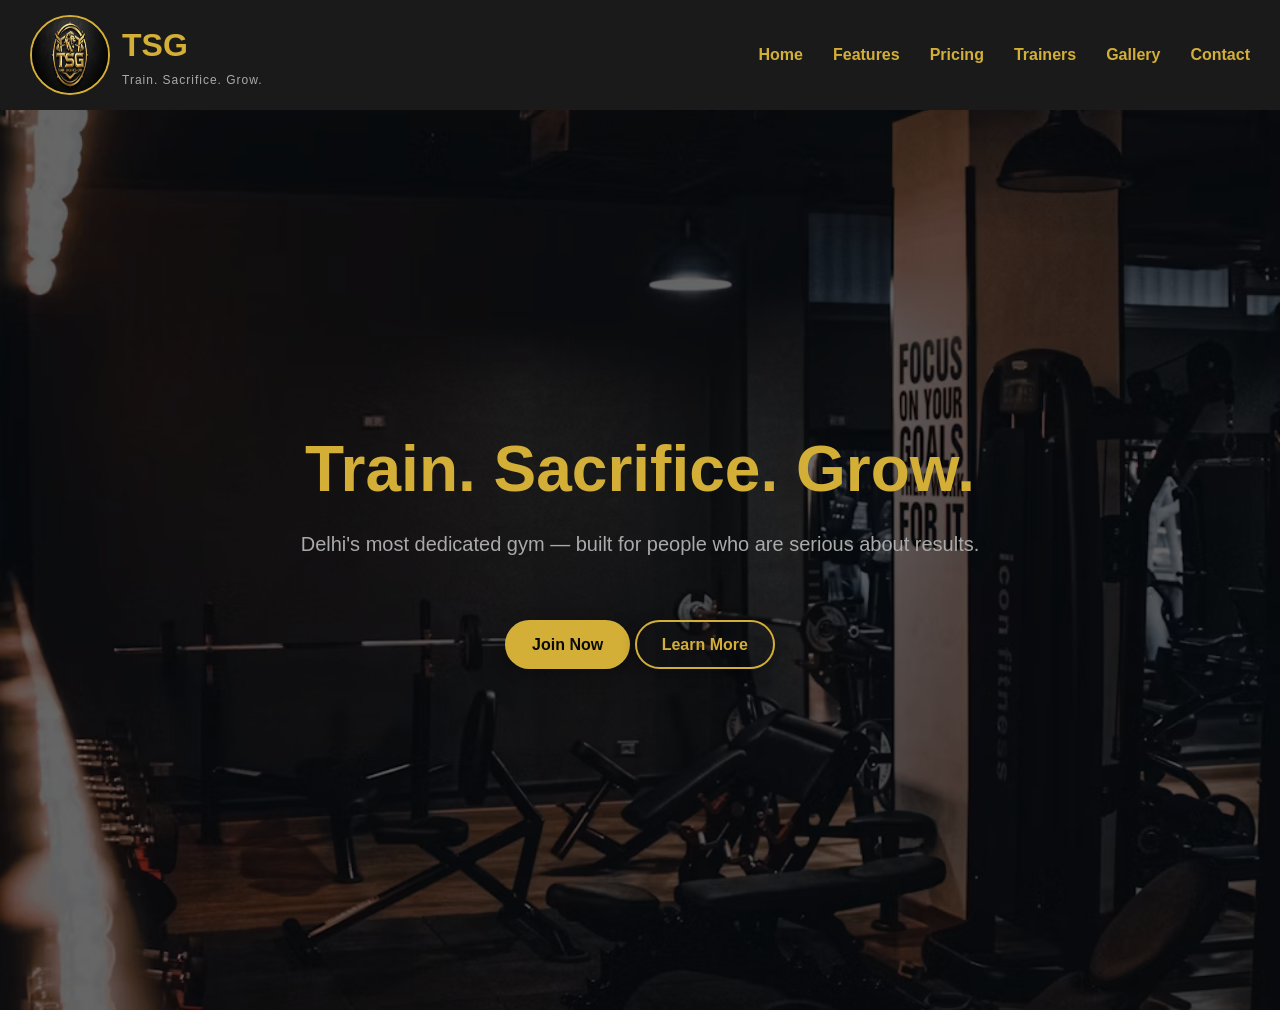
==== index.html @ f463c1ba "Start of TSG Gym project" ====
<!DOCTYPE html>
<html lang="en">
    <head>
        <meta charset="UTF-8">
        <meta name="viewport" content="width=device-width,initial-scale=1.0">
        <title>TSG Gym</title>
        <link rel="stylesheet" href="style.css">
    </head>
    <body>
     <header>
      <div class="header-container">
       <div class="logo">
       <img src="images/logo.png" alt="TSG Logo">
       <div class="logo-text">
         <h1>TSG</h1>
         <span>Train. Sacrifice. Grow.</span>
       </div>
      </div>
        <nav>
             <a href="#">Home</a>
             <a href="#features">Features</a>
             <a href="#pricing">Pricing</a>
             <a href="#trainers">Trainers</a>
             <a href="#gallery">Gallery</a>
             <a href="#contact">Contact</a>
        </nav>
        </div>
     </header>
     <main>
        <section id="home" class="hero">
            <div class="hero-content">
                <h2>Train. Sacrifice. Grow.</h2>
                <P>Delhi's most dedicated gym — built for people who are serious about results.</P>
                <div class="hero-button">
                    <a class="btn btn-primary" href="#pricing">Join Now</a>
                    <a class="btn btn-secondary" href="features">Learn More</a>
                </div>
            </div>
        </section>
     </main>
    </body>
</html>
---- style.css ----
*{
    margin: 0;
    padding: 0;
    box-sizing: border-box;
}
:root {
    --primary: #D4AF37;
    --primary-hover: #B8960C;
    --dark: #0A0A0A;
    --dark-secondary: #1A1A1A;
    --dark-card: #222222;
    --text-light: #FFFFFF;
    --text-muted: #AAAAAA;
    --shadow: 0 4px 15px rgba(0,0,0,0.3);
}
body{
    background-color: var(--dark);
    color: var(--text-light);
    font-family: Arial,sans-serif;
    line-height: 1.6;
}
header{
    position: sticky;
    top: 0;
    z-index: 1000;
    background-color: var(--dark-secondary);
}
.header-container{
    display: flex;
    justify-content: space-between ;
    align-items: center;
    padding: 15px 30px;
}
nav{
    display: flex;
    gap: 30px;
}
nav a{
    text-decoration: none;
    font-weight: bold;
    font-size: 16px;
    color: var(--primary);
}
nav a:hover {
    color: var(--primary-hover);
}
.logo{
 display: flex;
 flex-direction: row;
 align-items: center;
 gap: 12px;
}
.logo-text {
    display: flex;
    flex-direction: column;
}
.logo img {  
 width: 80px;
 height: 80px;
 border-radius: 50%;
 border: 2px solid var(--primary);
}
.logo h1{
 color:var(--primary);
 font-size: 32px;
}
.logo span{
 color: var(--text-muted);
 font-size: 12px;
 letter-spacing: 1px;
 white-space: nowrap;
}
.hero {
    background-image: url('images/darrk-gym.avif');
    background-size: cover;
    background-position: center;
    min-height: 100vh;
}
.hero {
    position: relative;
    display: flex;
    align-items: center;
    justify-content: center;
}

.hero::before {
    content: '';
    position: absolute;
    top: 0;
    left: 0;
    width: 100%;
    height: 100%;
    background-color: rgba(0, 0, 0, 0.6);
}
.hero-content {
    position: relative;
    z-index: 1;
    text-align: center;
    max-width: 800px;
    padding: 20px;
}
.hero-content h2 {
    font-size: 64px;
    color: var(--primary);
    line-height: 1.2;
    margin-bottom: 20px;
}

.hero-content p {
    font-size: 20px;
    color: var(--text-muted);
    margin-bottom: 40px;
}
.hero-buttons {
    display: flex;
    justify-content: center;
    gap: 20px;
}
.btn{
 padding:10px 25px;
 font-size: 16px;
 border-radius: 50px;
 font-weight: bold;
 text-decoration: none;
 display: inline-block;
 margin:20px auto;
 cursor: pointer;
 transition: background-color .3s, transform .3s;
 box-shadow: var(--shadow);
}
.btn-primary{
    background-color: var(--primary);
    color: var(--dark);
    border: 2px solid transparent;
}
.btn-secondary{
    background: transparent;
    border:2px solid var(--primary);
    color: var(--primary);
}
.btn:hover{
  background-color: var(--primary-hover);
  transform: translateY(-5px) scale(1.02);  
}
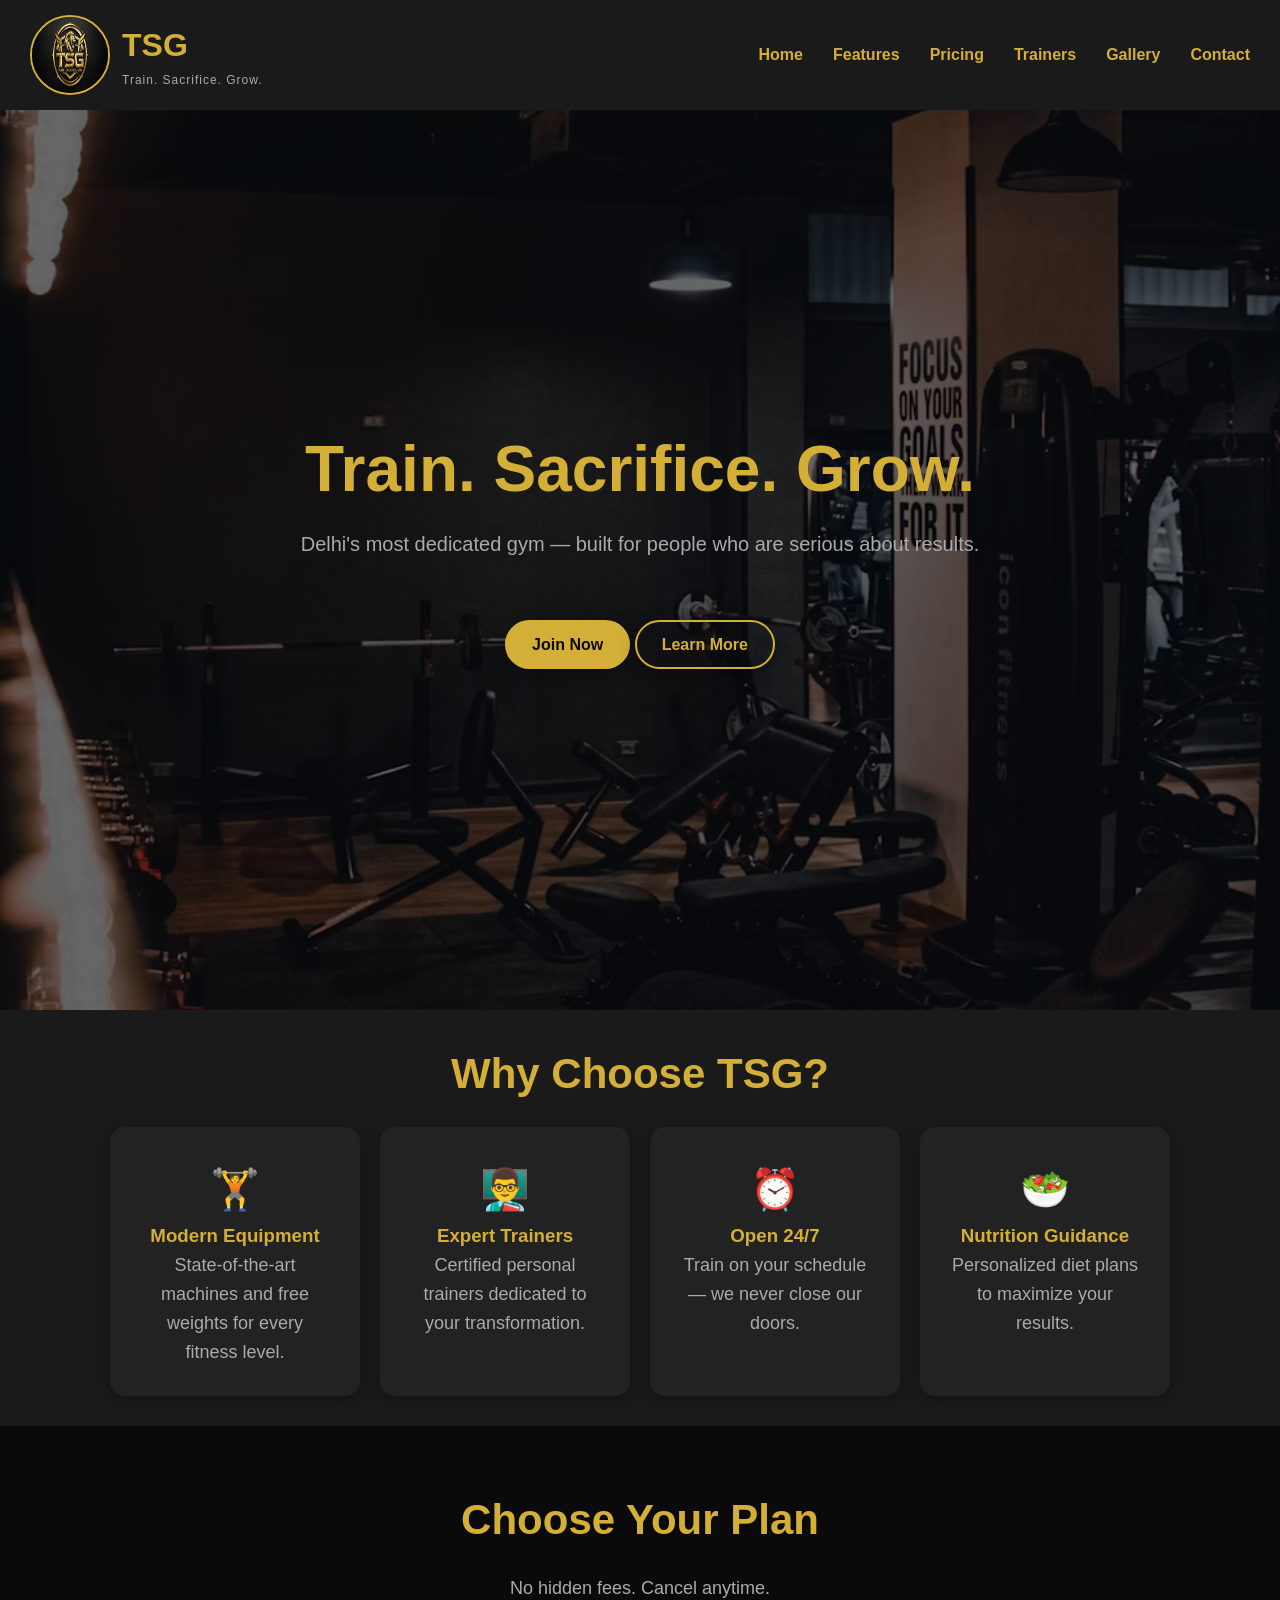
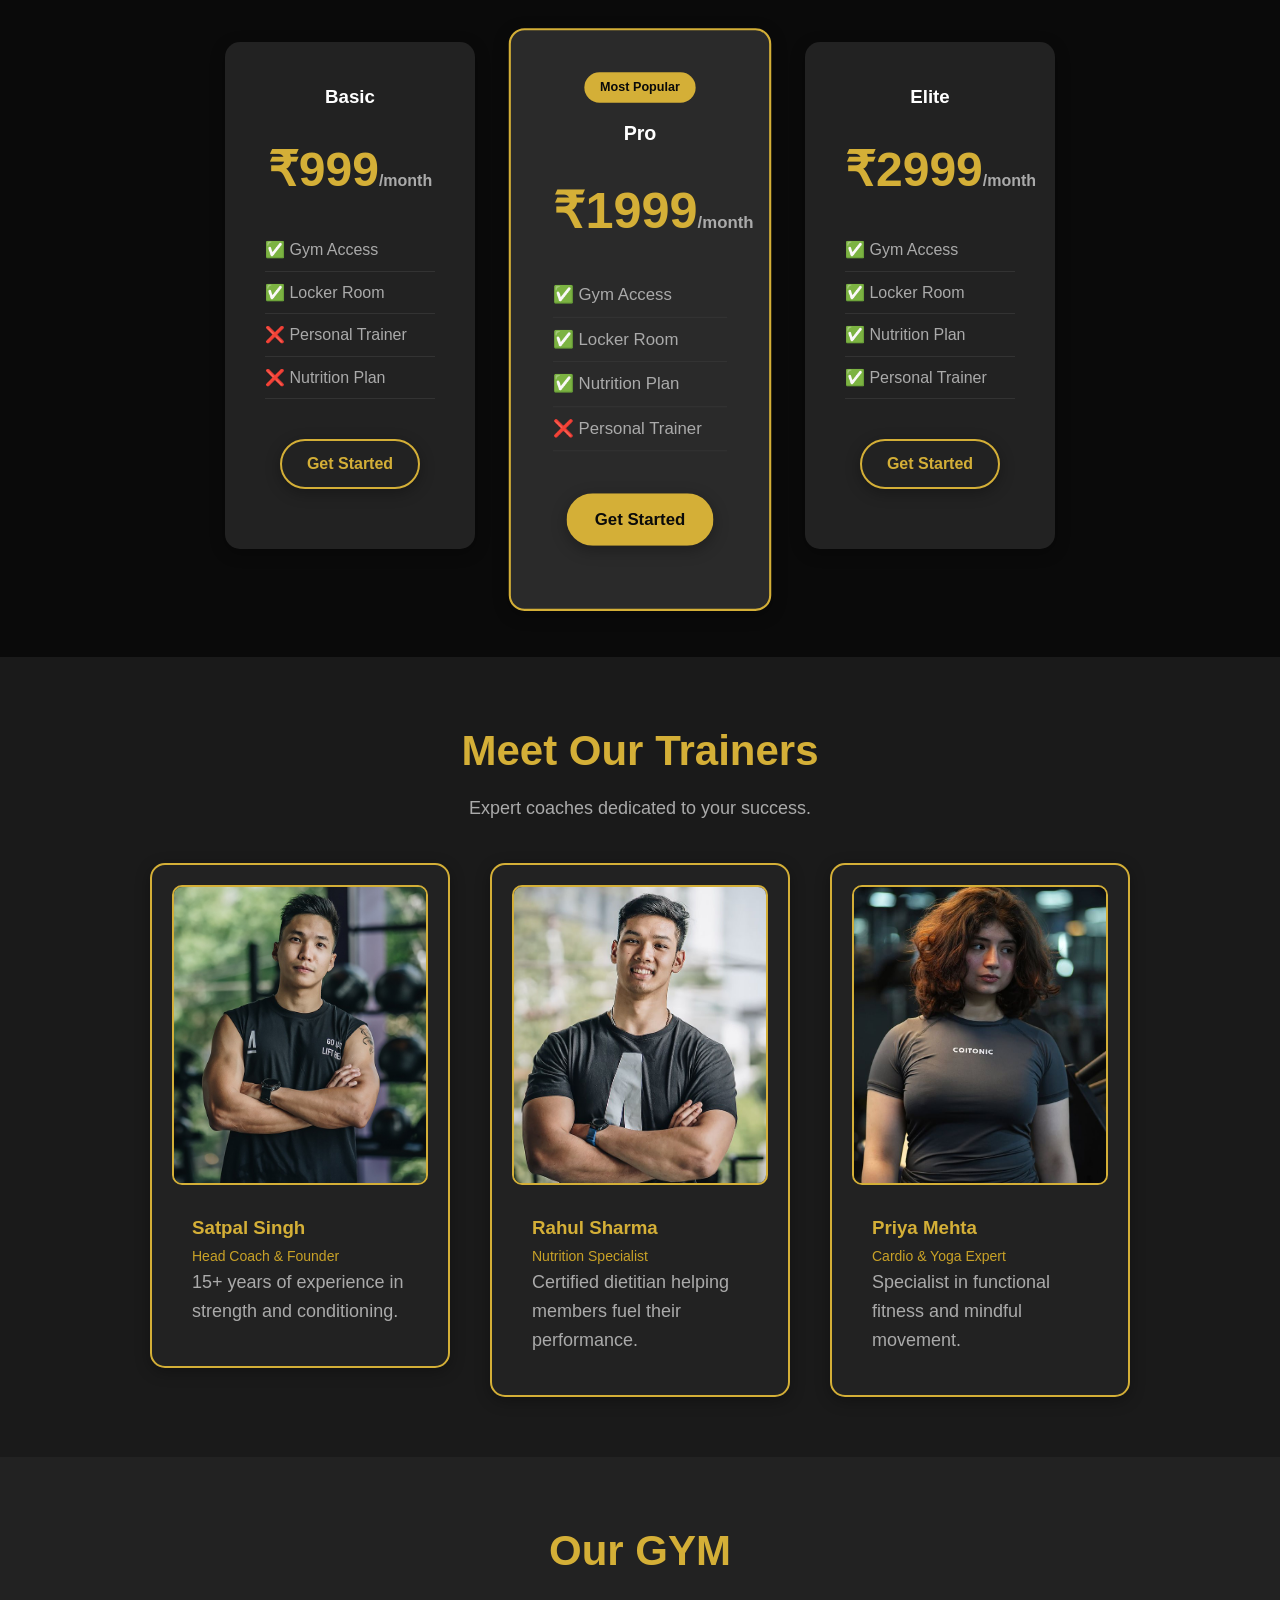
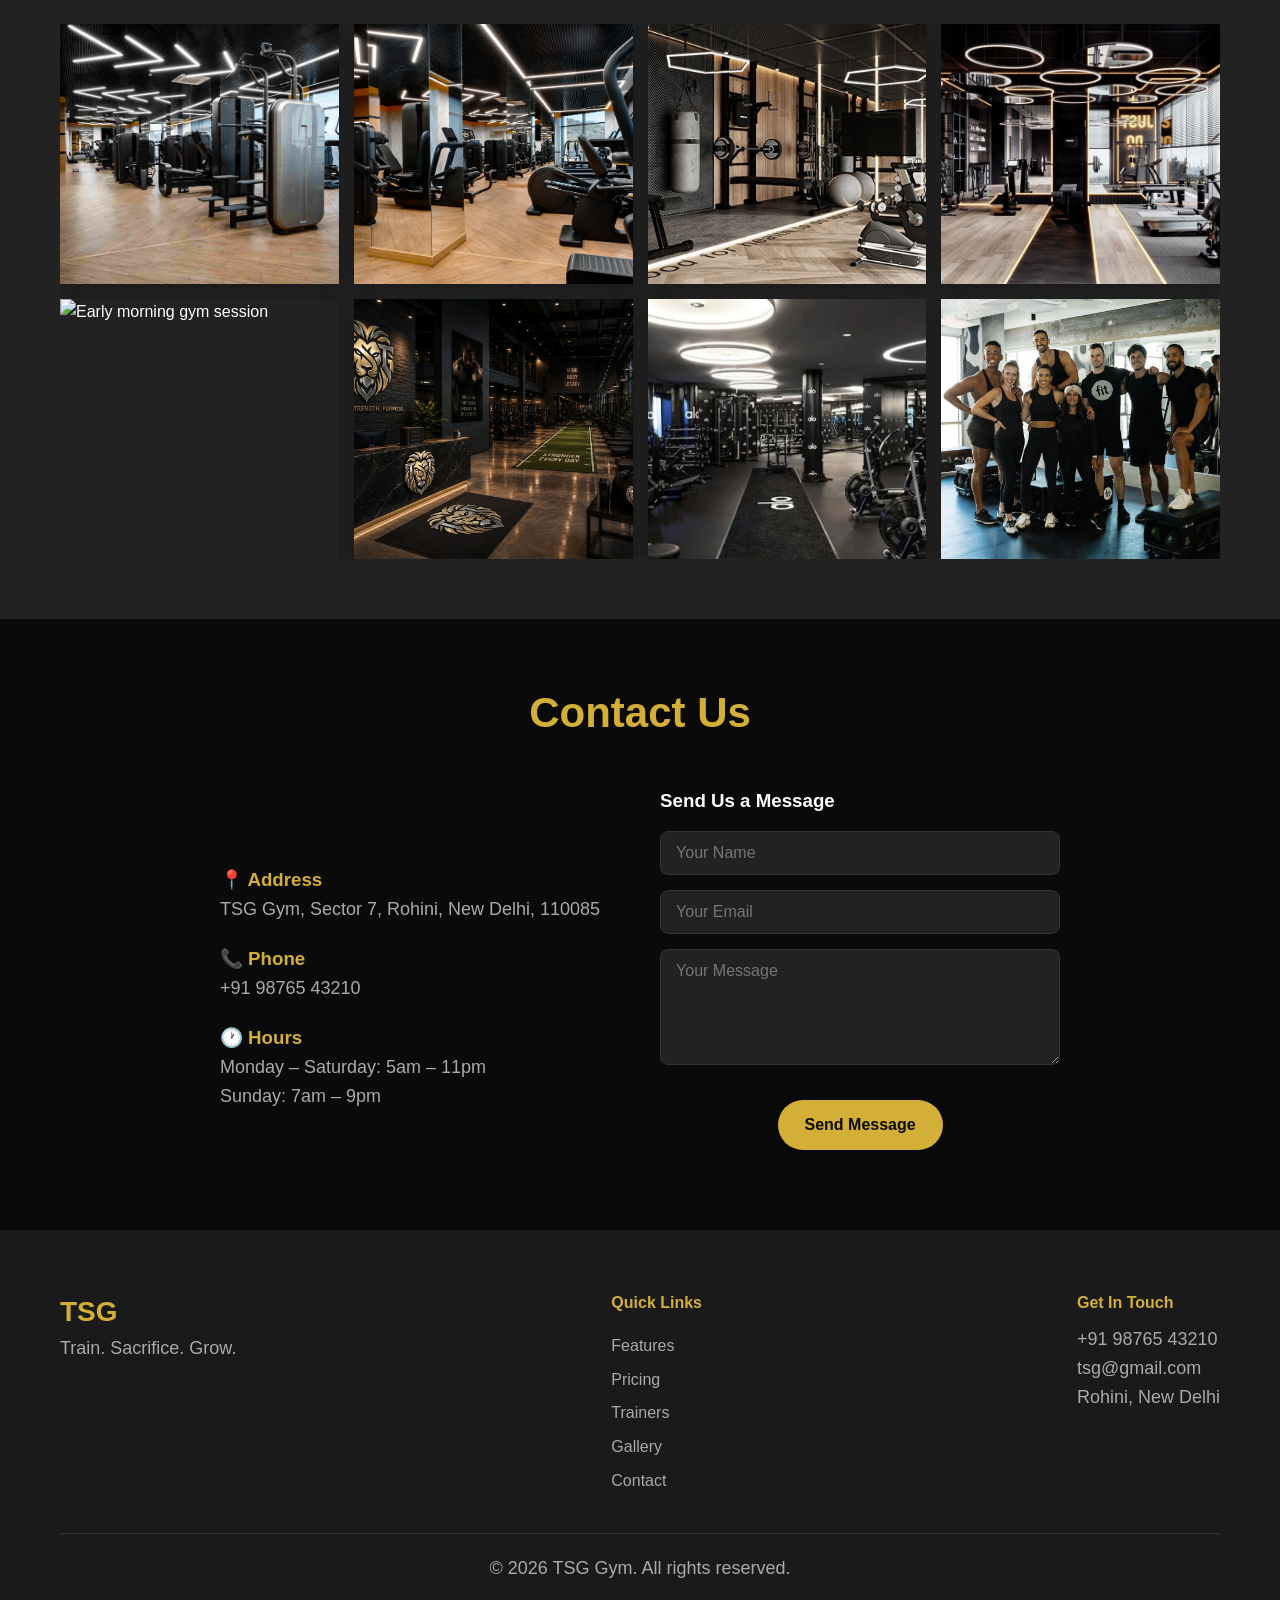
==== commit e673da24: "Completed Basic Gym" ====
--- a/index.html
+++ b/index.html
@@ -37,6 +37,186 @@
                 </div>
             </div>
         </section>
+        <section id="features">
+         <div class="features-container">
+          <h2>Why Choose TSG?</h2>
+          <div class="features-grid">
+           <div class="features-card">
+            <div class="features-icon">🏋️</div>
+             <h3>Modern Equipment</h3>
+             <p>State-of-the-art machines and free weights for every fitness level.</p>   
+            </div>
+            <div class="features-card">
+             <div class="features-icon">👨‍🏫</div>
+             <h3>Expert Trainers</h3>
+             <p>Certified personal trainers dedicated to your transformation.</p>
+            </div>
+            <div class="features-card">
+             <div class="features-icon">⏰</div>
+             <h3>Open 24/7</h3> 
+             <p>Train on your schedule — we never close our doors.</p> 
+             </div>
+             <div class="features-card">
+              <div class="features-icon">🥗</div>
+              <h3>Nutrition Guidance</h3>
+              <p>Personalized diet plans to maximize your results.</p>
+             </div>
+          </div>
+         </div>
+        </section>
+        <section id="pricing">
+    <h2>Choose Your Plan</h2>
+    <p class="pricing-subtitle">No hidden fees. Cancel anytime.</p>
+    <div class="pricing-grid">
+
+        <div class="pricing-card">
+            <h3>Basic</h3>
+            <div class="price">₹999<span>/month</span></div>
+            <ul>
+                <li>✅ Gym Access</li>
+                <li>✅ Locker Room</li>
+                <li>❌ Personal Trainer</li>
+                <li>❌ Nutrition Plan</li>
+            </ul>
+            <a class="btn btn-secondary" href="#contact">Get Started</a>
+        </div>
+
+        <div class="pricing-card featured">
+            <div class="popular-badge">Most Popular</div>
+            <h3>Pro</h3>
+            <div class="price">₹1999<span>/month</span></div>
+            <ul>
+                <li>✅ Gym Access</li>
+                <li>✅ Locker Room</li>
+                <li>✅ Nutrition Plan</li>
+                <li>❌ Personal Trainer</li>
+            </ul>
+            <a class="btn btn-primary" href="#contact">Get Started</a>
+        </div>
+
+        <div class="pricing-card">
+            <h3>Elite</h3>
+            <div class="price">₹2999<span>/month</span></div>
+            <ul>
+                <li>✅ Gym Access</li>
+                <li>✅ Locker Room</li>
+                <li>✅ Nutrition Plan</li>
+                <li>✅ Personal Trainer</li>
+            </ul>
+            <a class="btn btn-secondary" href="#contact">Get Started</a>
+        </div>
+
+    </div>
+</section>
+<section id="trainers">
+    <h2>Meet Our Trainers</h2>
+    <p class="trainers-subtitle">Expert coaches dedicated to your success.</p>
+    <div class="trainers-grid">
+
+        <div class="trainer-card">
+            <img src="images/trainer2.jpg" alt="Trainer Satpal">
+            <div class="trainer-info">
+                <h3>Satpal Singh</h3>
+                <span>Head Coach & Founder</span>
+                <p>15+ years of experience in strength and conditioning.</p>
+            </div>
+        </div>
+
+        <div class="trainer-card">
+            <img src="images/trainer3.jpg" alt="Trainer Rahul">
+            <div class="trainer-info">
+                <h3>Rahul Sharma</h3>
+                <span>Nutrition Specialist</span>
+                <p>Certified dietitian helping members fuel their performance.</p>
+            </div>
+        </div>
+
+        <div class="trainer-card">
+            <img src="images/trainer1.jpg" alt="Trainer Priya">
+            <div class="trainer-info">
+                <h3>Priya Mehta</h3>
+                <span>Cardio & Yoga Expert</span>
+                <p>Specialist in functional fitness and mindful movement.</p>
+            </div>
+        </div>
+
+    </div>
+</section>
+<section id="gallery">
+    <h2>Our GYM</h2>
+    <div class="gallery-grid">
+        <div class="gallery-items">
+            <img src="images/gym1.jpg" alt="Gym floor with equipment">
+        </div>
+        <div class="gallery-items">
+            <img src="images/gym2.jpg" alt="Cardio section of TSG gym">
+        </div>
+        <div class="gallery-items">
+            <img src="images/gym3.jpg" alt="Gym Interior">
+        </div>
+        <div class="gallery-items">
+            <img src="images/gym4.jpg" alt="Cardio section">
+        </div>
+        <div class="gallery-items">
+            <img src="images/gym5.jpg" alt="Early morning gym session">
+        </div>
+        <div class="gallery-items">
+            <img src="images/gym6.jpeg" alt="TSG gym entrance">
+        </div>
+        <div class="gallery-items">
+            <img src="images/gym7.jpg" alt="Weightlifting area">
+        </div>
+        <div class="gallery-items">
+            <img src="images/gym8.jpg" alt="Gym Community">
+        </div>
+    </div>
+</section>
+<section id="contact">
+    <h2>Contact Us</h2>
+    <div class="contact-container">
+        <div class="contact-info">
+            <h3>📍 Address</h3>
+            <p>TSG Gym, Sector 7, Rohini, New Delhi, 110085</p>
+            <h3>📞 Phone</h3>
+            <p>+91 98765 43210</p>
+            <h3>🕐 Hours</h3>
+            <p>Monday – Saturday: 5am – 11pm</p>
+            <p>Sunday: 7am – 9pm</p>
+        </div>
+        <div class="contact-form">
+            <h3>Send Us a Message</h3>
+            <input type="text" placeholder="Your Name">
+            <input type="email" placeholder="Your Email">
+            <textarea placeholder="Your Message" rows="5"></textarea>
+            <a class="btn btn-primary" href="#">Send Message</a>
+        </div>
+    </div>
+</section>
      </main>
+     <footer>
+    <div class="footer-container">
+        <div class="footer-brand">
+            <h3>TSG</h3>
+            <p>Train. Sacrifice. Grow.</p>
+        </div>
+        <div class="footer-links">
+            <h4>Quick Links</h4>
+            <a href="#features">Features</a>
+            <a href="#pricing">Pricing</a>
+            <a href="#trainers">Trainers</a>
+            <a href="#gallery">Gallery</a>
+            <a href="#contact">Contact</a>
+        </div>
+        <div class="footer-contact">
+            <h4>Get In Touch</h4>
+            <p>+91 98765 43210</p>
+            <p>tsg@gmail.com</p>
+            <p>Rohini, New Delhi</p>
+        </div>
+    </div>
+    <div class="footer-bottom">
+        <p>© 2026 TSG Gym. All rights reserved.</p>
+    </div>
+</footer>
     </body>
 </html>
--- a/style.css
+++ b/style.css
@@ -12,11 +12,24 @@
     --text-light: #FFFFFF;
     --text-muted: #AAAAAA;
     --shadow: 0 4px 15px rgba(0,0,0,0.3);
+    --primary-muted: #C9A227;
 }
 body{
     background-color: var(--dark);
     color: var(--text-light);
     font-family: Arial,sans-serif;
+    line-height: 1.6;
+}
+section {
+    scroll-margin-top: 60px;
+}
+h2 {
+    font-size: 42px;
+    margin-bottom: 10px;
+}
+p {
+    font-size: 18px;
+    color: var(--text-muted);
     line-height: 1.6;
 }
 header{
@@ -142,3 +155,339 @@
   background-color: var(--primary-hover);
   transform: translateY(-5px) scale(1.02);  
 }
+#features{
+    padding: 30px;
+    background-color: var(--dark-secondary);
+}
+.features-container{
+   justify-content: center;
+   margin: 0 auto;
+}
+.features-container h2{
+  text-align: center;  
+  color: var(--primary);
+  margin-bottom: 20px;
+}
+.features-grid{
+ display: flex;
+ justify-content: center;   
+ margin-top: 20px;
+ gap: 20px;
+}
+.features-card{
+    background-color: var(--dark-card);
+    padding: 30px;
+    border-radius: 15px;
+    width: 100%;
+    max-width: 250px;
+    text-align: center;
+    box-shadow: var(--shadow);
+    transition: transform 0.3s, background-color 0.3s;
+}
+.features-card:hover{
+  transform: translateY(-8px) scale(1.03);
+  background-color:#2A2A2A;
+  box-shadow: var(--shadow);
+}
+.features-icon{
+   font-size:40px; 
+}
+.features-card h3{
+    color:var(--primary);
+}
+.features-card p{
+    color:var(--text-muted);
+}
+#pricing{
+    padding: 60px;
+    background-color: var(--dark);
+}
+#pricing h2{
+    text-align: center;
+    color: var(--primary);
+    margin-bottom: 20px;
+}
+.pricing-subtitle{
+    text-align: center;
+    color: var(--text-muted);
+    margin-bottom: 40px;
+}
+.pricing-grid{
+    display: flex;
+    justify-content: center;
+    margin-top: 20px;
+    gap: 40px;
+    align-items: flex-start;
+}
+.pricing-card{
+    background-color: var(--dark-card);
+    padding: 40px;
+    border-radius: 15px;
+    width: 100%;
+    max-width: 250px;
+    text-align: center;
+    box-shadow: var(--shadow);
+    transition: transform 0.3s, background-color 0.3s;
+}
+.pricing-card.featured {
+    border: 2px solid var(--primary);
+    transform: scale(1.05);
+    background-color: #2A2A2A;
+}
+.popular-badge {
+    background-color: var(--primary);
+    color: var(--dark);
+    padding: 5px 15px;
+    border-radius: 50px;
+    font-size: 12px;
+    font-weight: bold;
+    display: inline-block;
+    margin-bottom: 15px;
+}
+.price {
+    font-size: 48px;
+    font-weight: bold;
+    color: var(--primary);
+    margin: 20px 0;
+}
+.pricing-card:hover{
+  transform: translateY(-8px) scale(1.03);
+  background-color:#2A2A2A;
+  box-shadow: var(--shadow);
+}
+.price span {
+    font-size: 16px;
+    color: var(--text-muted);
+}
+.pricing-card ul {
+    list-style: none;
+    margin: 20px 0;
+    text-align: left;
+}
+
+.pricing-card ul li {
+    padding: 8px 0;
+    color: var(--text-muted);
+    border-bottom: 1px solid #333;
+}
+#trainers{
+    padding: 60px;
+    background-color: var(--dark-secondary);
+}
+#trainers h2{
+    text-align: center;
+    color: var(--primary);
+}
+.trainers-subtitle{
+    text-align: center;
+    color: var(--text-muted);
+    margin-bottom: 40px;
+}
+.trainers-grid{
+    display: flex;
+    justify-content: center;
+    margin-top: 40px;
+    gap: 40px;
+    align-items: flex-start;
+}
+.trainer-card{
+    background-color: var(--dark-card);
+    border-radius: 15px;
+    width: 100%;
+    max-width: 300px;
+    overflow: hidden;
+    padding: 20px;
+    box-shadow: var(--shadow);
+    transition: transform 0.3s, background-color 0.3s;
+    border: 2px solid var(--primary);
+}
+.trainer-card img{
+    width: 100%;
+    height: 300px;
+    object-fit: cover;
+    border-radius: 10px;
+    border: 2px solid var(--primary);
+}
+.trainer-info{
+    padding: 20px;
+}
+.trainer-info h3{
+    color: var(--primary);
+}
+.trainer-info span{
+    color: var(--primary-muted);
+    font-size: 14px;
+}
+.trainer-card:hover{
+  transform: translateY(-8px) scale(1.03);
+  background-color:#2A2A2A;
+  box-shadow: var(--shadow);
+}
+#gallery{
+    padding: 60px;
+    background-color: var(--dark-card);
+}
+#gallery h2{
+    margin-bottom: 40px;
+    text-align: center;
+    color: var(--primary);
+}
+.gallery-grid{
+    display:grid;
+    grid-template-columns: repeat(4, 1fr);
+    gap: 15px;
+    overflow: hidden;
+}
+.gallery-grid img{
+    object-fit: cover;
+    width: 100%;
+    height: 260px;
+    display: block;
+    transition: transform 0.3s;
+    box-shadow: var(--shadow);
+}
+.gallery-grid img:hover {
+    transform: scale(1.03);
+}
+.gallery-item {
+    border-radius: 10px;
+    overflow: hidden;
+}
+#contact{
+    padding: 60px;
+    background-color:var(--dark);
+}
+#contact h2{
+  margin-bottom: 40px;
+  text-align: center;
+  color: var(--primary);  
+}
+.contact-container{
+ display: flex;
+ justify-content: center;
+ align-items: center;
+ gap: 60px;
+ margin-top: 40px;
+}
+.contact-info h3{
+ color: var(--primary);
+ margin-top: 20px;
+}
+.contact-info p{
+    color: var(--text-muted);
+}
+.contact-form{
+    flex-direction: column;
+    display: flex;
+    gap: 15px;
+    width: 400px;
+}
+.contact-form input,
+.contact-form textarea {
+    width: 100%;
+    padding: 12px 15px;
+    border:1px solid #333;
+    border-radius: 8px;
+    font-size: 16px;
+    font-family: Arial, sans-serif;
+    outline: none;
+    color: var(--text-light);
+    background-color: var(--dark-card);
+}
+.contact-form input:focus,
+.contact-form textarea:focus{
+    background-color:var(--dark-card) ;
+    color: var(--primary);
+    border-color: var(--primary);
+}
+footer{
+ background-color: var(--dark-secondary);
+ padding: 60px 60px 0 60px;
+}
+.footer-container{
+    display: flex;
+    justify-content: space-between;
+    gap:40px;
+}
+.footer-brand h3{
+    color: var(--primary);
+    font-size: 28px;
+}
+.footer-brand p{
+    color: var(--text-muted);
+}
+.footer-contact{
+  color: var(--primary);
+  margin-bottom: 10px;
+}
+.footer-links {
+    display: flex;
+    flex-direction: column;
+    gap: 8px;
+}
+.footer-links h4,.footer-contact h4{
+    color: var(--primary);
+    margin-bottom: 10px;
+}
+.footer-links a{
+    color: var(--text-muted);
+    text-decoration: none;
+    transition: color 0.3s;
+}
+.footer-links a:hover {
+    color: var(--primary);
+}
+.footer-contact p{
+    color: var(--text-muted);
+}
+.footer-bottom{
+    border-top: 1px solid #333 ;
+    margin-top: 40px;
+    padding: 20px;
+    text-align: center;
+    color: var(--text-muted);
+}
+@media (max-width: 768px) {
+    nav {
+        flex-direction: column;
+        align-items: center;
+        gap: 10px;
+        padding: 15px;
+    }
+    .hero-content h2 {
+        font-size: 36px;
+    }
+    .features-grid {
+        flex-direction: column;
+        align-items: center;
+    }
+    .pricing-grid {
+        flex-direction: column;
+        align-items: center;
+    }
+    .pricing-card.featured {
+        transform: none;
+    }
+    .trainers-grid {
+        flex-direction: column;
+        align-items: center;
+    }
+    .gallery-grid {
+        grid-template-columns: repeat(2, 1fr);
+    }
+    .contact-container {
+        flex-direction: column;
+        align-items: center;
+    }
+    .contact-form {
+        width: 100%;
+    }
+    .footer-container {
+        flex-direction: column;
+        align-items: center;
+        text-align: center;
+    }
+    .footer-links {
+        align-items: center;
+    }
+}
